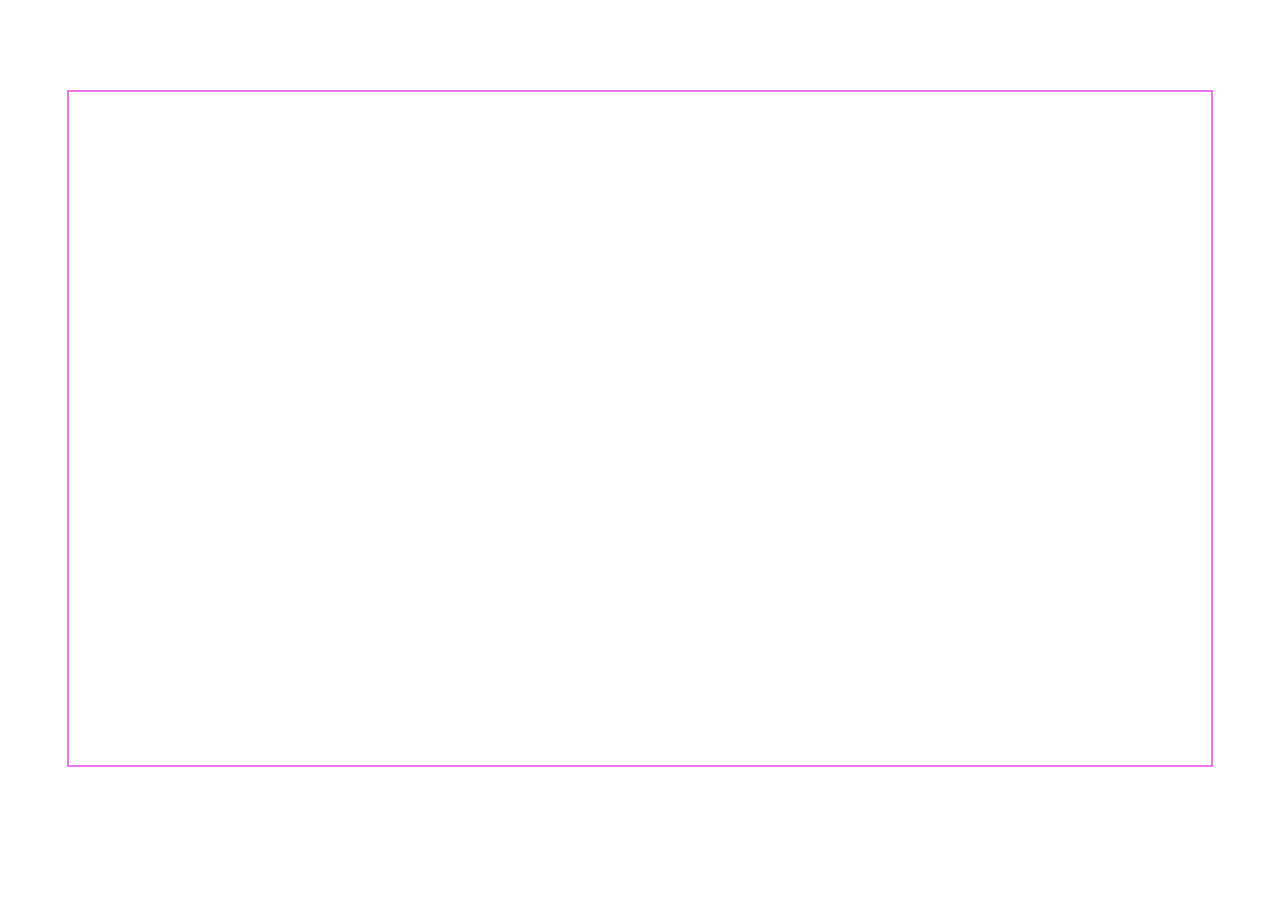
==== login.html @ b194d91a "aula 12/08/2026" ====
<!DOCTYPE html>
<html lang="en">
<head>
    <meta charset="UTF-8">
    <meta name="viewport" content="width=device-width, initial-scale=1.0">
    <link rel="stylesheet" href="login.css">
    <title>Document</title>
</head>
<body>
 <main>
    <section class=sessao-imagem>
        <img src="" alt="">
    </section>

    <section class=sessao-login>

    </section>
 </main>
</body>
</html>
---- login.css ----
@import url(style.css);


main{
    width: 1142px;
    height: 673px;
    border: 2px solid #ee73ee;
    margin: 10vh auto;
}
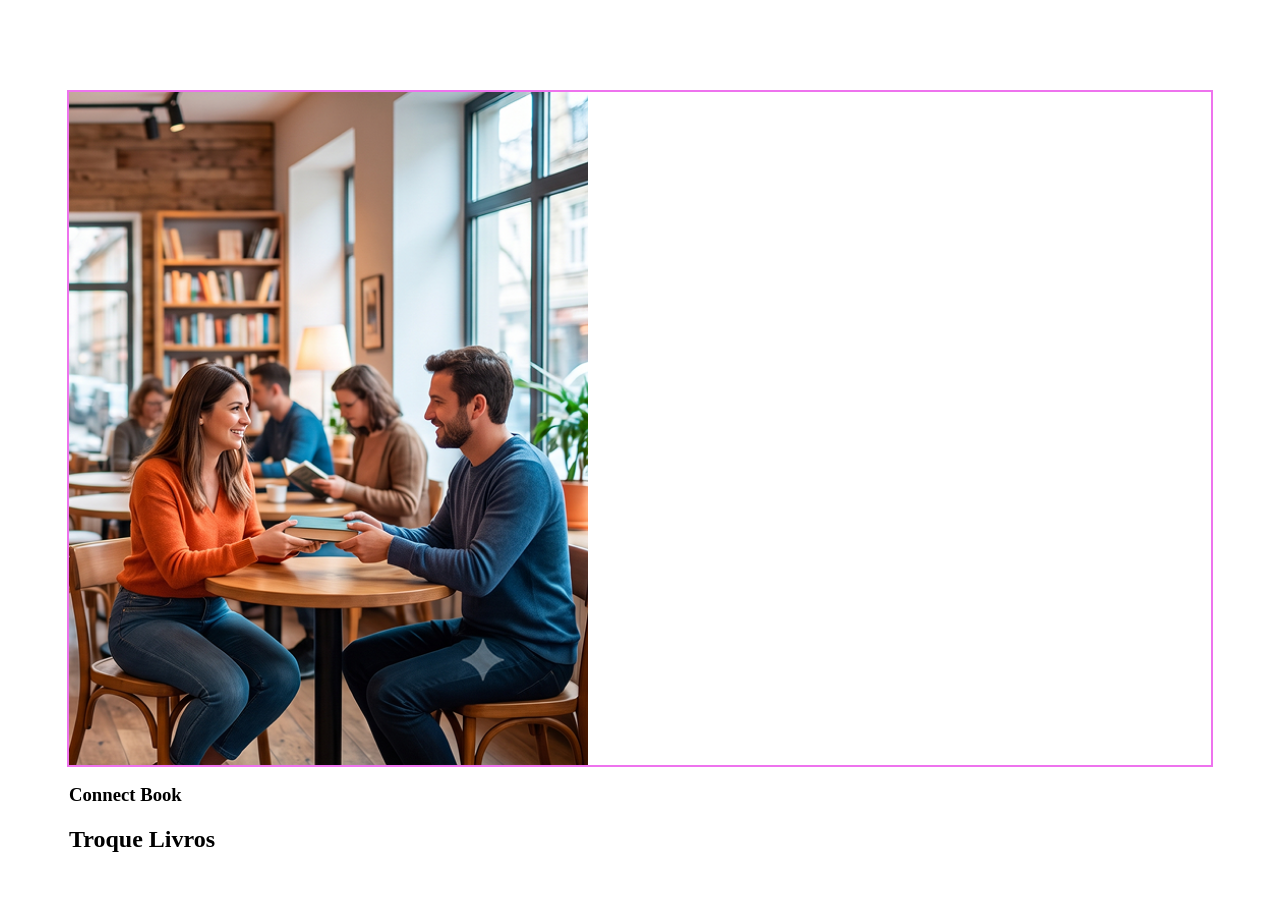
==== commit cd748695: "aula 12/08/2026" ====
--- a/login.html
+++ b/login.html
@@ -9,12 +9,18 @@
 <body>
  <main>
     <section class=sessao-imagem>
-        <img src="" alt="">
+        <img src="tela-login.png" alt="Casal em uma livraria">
     </section>
 
     <section class=sessao-login>
+            <div class="area-titulo">
+                <h3>Connect <span>  Book </span></h3>
+                <h2>Troque Livros </h2>
 
+            </div>
     </section>
+
+    
  </main>
 </body>
 </html>
--- a/login.css
+++ b/login.css
@@ -6,4 +6,12 @@
     height: 673px;
     border: 2px solid #ee73ee;
     margin: 10vh auto;
-}+
+}
+.sessao-imagem{
+    width: 522px;
+    height: 673px;
+    display: flex;
+    
+
+}
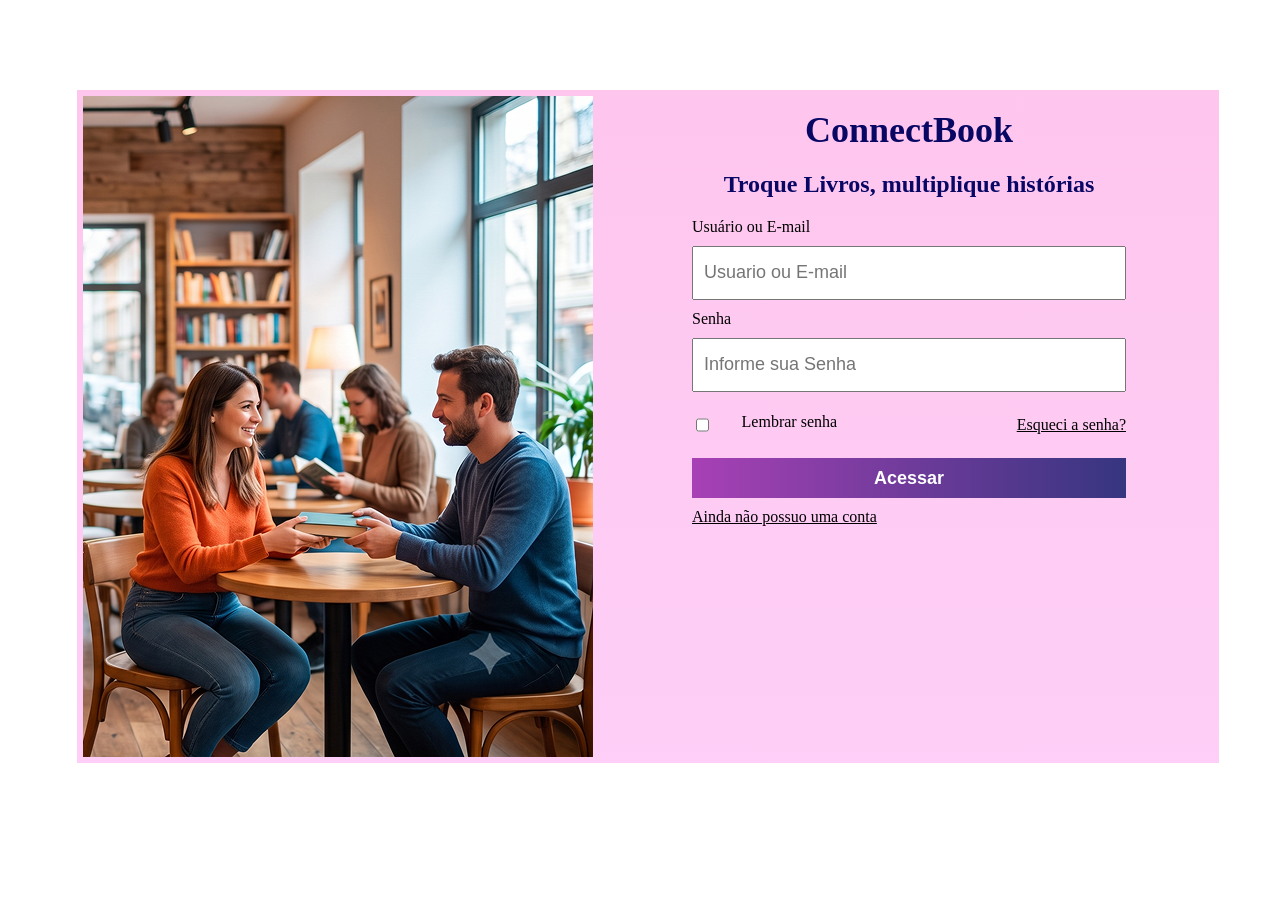
==== commit de3455f3: "aula 17/08/2026" ====
--- a/login.html
+++ b/login.html
@@ -1,26 +1,50 @@
 <!DOCTYPE html>
 <html lang="en">
+
 <head>
     <meta charset="UTF-8">
     <meta name="viewport" content="width=device-width, initial-scale=1.0">
     <link rel="stylesheet" href="login.css">
     <title>Document</title>
 </head>
+
 <body>
- <main>
-    <section class=sessao-imagem>
-        <img src="tela-login.png" alt="Casal em uma livraria">
-    </section>
+    <main>
+        <section class=sessao-imagem>
+            <img src="tela-login.png" alt="Casal em uma livraria">
+        </section>
 
-    <section class=sessao-login>
+        <section class=sessao-login>
             <div class="area-titulo">
-                <h3>Connect <span>  Book </span></h3>
-                <h2>Troque Livros </h2>
+                <h3><span>ConnectBook</span></h3>
+                <h2>Troque Livros, multiplique histórias</h2>
 
             </div>
-    </section>
+            <form action="#" method="post">
+                <label for="e-mail">Usuário ou E-mail</label>
+                <input type="text" id="e-mail" placeholder="Usuario ou E-mail"> 
 
-    
- </main>
+
+                <label for="senha"> Senha </label>
+                <input type="password" id="senha" placeholder="Informe sua Senha"> 
+
+                <div class="links-senha">
+                    <input type="checkbox" id="">
+                    <label for="Lembrar-senha"> Lembrar senha</label>
+
+                    <a href="#" id="link-squeceu-senha">Esqueci a senha?</a>
+                </div>
+
+                <button> Acessar </button>
+                <a href="cadastro.html">Ainda não possuo uma conta </a>
+
+            </form>
+
+
+        </section>
+
+
+    </main>
 </body>
+
 </html>
--- a/login.css
+++ b/login.css
@@ -1,17 +1,109 @@
 @import url(style.css);
-
+ 
+body{
+    background-image: linear-gradient();
+    width: 100vw;
+} 
 
 main{
     width: 1142px;
     height: 673px;
-    border: 2px solid #ee73ee;
+    border: 2px solid var(--azul-principal);
     margin: 10vh auto;
-
+    background-image: linear-gradient(rgba(253, 91, 205, 0.35), rgba(252, 116, 234, 0.35));
+    display: flex;
 }
+ 
 .sessao-imagem{
     width: 522px;
     height: 673px;
     display: flex;
-    
+    justify-content: center;
+    align-items: center;
+}
+ 
+.sessao-login{
+    height: 673px;
+    width: 620px ;
+}
+.area-titulo samp{
+    color: rgb(238, 10, 200);
+}
+ 
+.area-titulo{
+    text-align: center;
+}
+ 
+.area-titulo h1, span{
+    font-size: 36px;
+    padding-bottom: 5px;
+}
 
+.area-titulo h2{
+    font-size: 24px;
+    color: rgb(8, 7, 100);
 }
+ 
+.sessao-login{
+    height: 673px;
+    width: 620px ;
+}
+.area-titulo span{
+    color: rgb(8, 7, 100);
+}
+ 
+form{
+    display: flex;
+    flex-direction: column;
+    width: 434px;
+    gap: 10px;
+    margin: auto;
+}
+ 
+form input{
+    height: 40px;
+    padding: 5px 10px;
+    font-size: 18px;
+}
+ 
+#email{
+    margin-bottom: 15px;
+}
+ 
+button{
+    height: 40px;
+    padding: 10px;
+    font-size: 18px;
+    background-image: linear-gradient( to right, rgb(150, 21, 167, 80%),rgb(8, 7, 100, 80%) );
+    border: none;
+    color: #FFF;
+    font-size: 18px;
+    font-weight: 600;
+}
+ 
+.links-senha{
+    display: flex;
+    align-items: center;
+    justify-content: space-between;
+    color: black;
+}
+ 
+.links-senha label{
+    position: relative;
+    right: 75px;
+    bottom: 3px;
+}
+ 
+.links-senha label, input, a{
+    color: black;
+    font-weight: 400;
+}
+ 
+section a:hover{
+   color: blueviolet;
+}
+ 
+#link-nao-conta{
+    text-align: center;
+}
+ 
